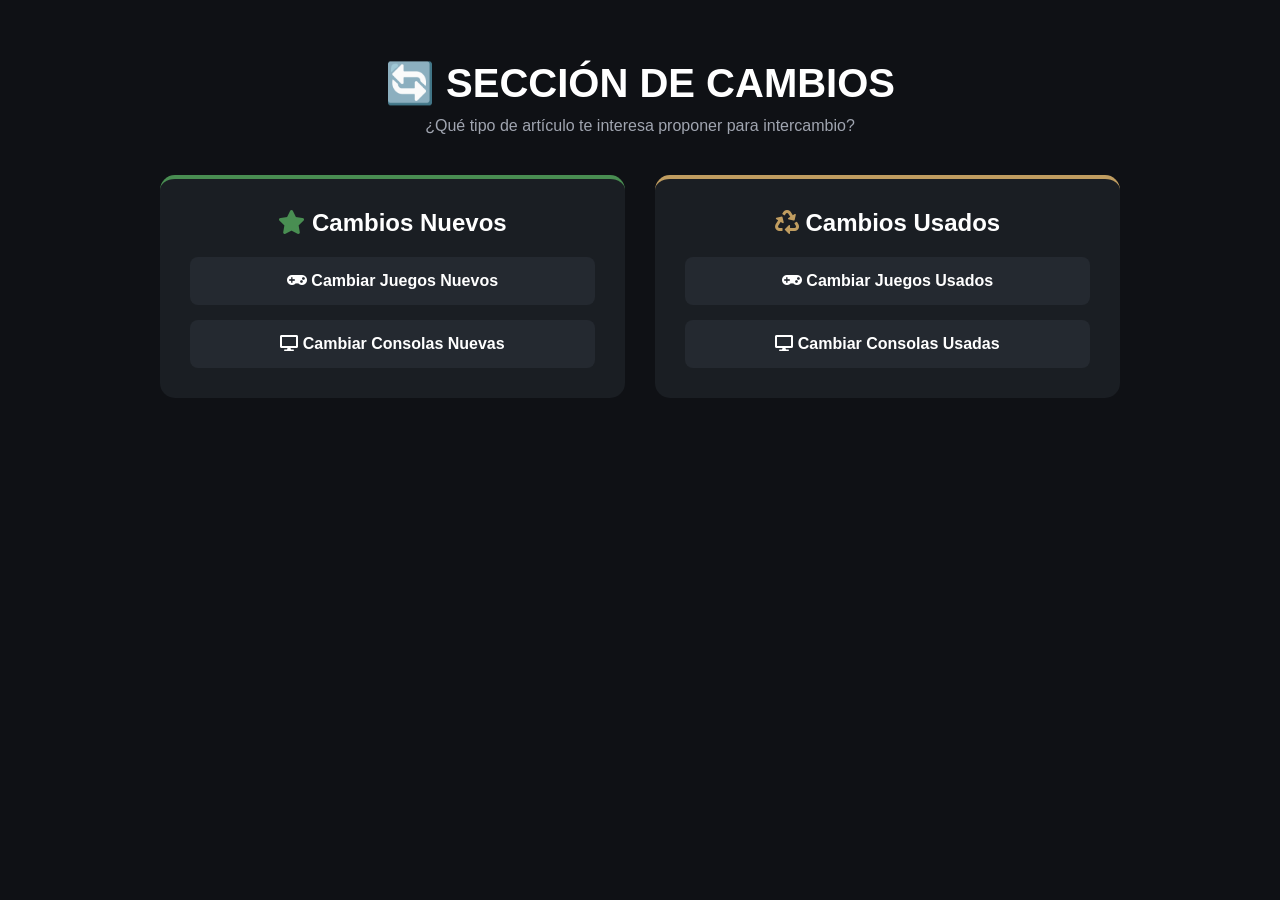
==== cambio.html @ 2360544a "Completados los modulos interactivos de compra, venta y cambio" ====
<!DOCTYPE html>
<html lang="es">
<head>
    <meta charset="UTF-8">
    <meta name="viewport" content="width=device-width, initial-scale=1.0">
    <title>Marketplace - Intercambios | Cambio y Venta EC</title>
    <link rel="stylesheet" href="styles.css">
    <link rel="stylesheet" href="https://cdnjs.cloudflare.com/ajax/libs/font-awesome/5.15.4/css/all.min.css">
</head>
<body>

    <main style="max-width: 1000px; margin: 60px auto; padding: 0 20px; text-align: center;">
        <h1 style="color: white; font-size: 2.5rem; margin-bottom: 10px;">🔄 SECCIÓN DE CAMBIOS</h1>
        <p style="color: #a0a5b0; margin-bottom: 40px;">¿Qué tipo de artículo te interesa proponer para intercambio?</p>

        <div style="display: grid; grid-template-columns: repeat(auto-fit, minmax(300px, 1fr)); gap: 30px;">
            
            <div style="background-color: #1a1e23; padding: 30px; border-radius: 15px; border-top: 4px solid #498e52;">
                <h2 style="color: white; margin-bottom: 20px;"><i class="fas fa-star" style="color: #498e52;"></i> Cambios Nuevos</h2>
                <div style="display: flex; flex-direction: column; gap: 15px;">
                    <a href="cambio-nuevo-juegos.html" style="background-color: #242930; color: white; padding: 15px; border-radius: 8px; text-decoration: none; font-weight: bold; transition: 0.3s; display: block;">
                        <i class="fas fa-gamepad"></i> Cambiar Juegos Nuevos
                    </a>
                    <a href="cambio-nuevo-consolas.html" style="background-color: #242930; color: white; padding: 15px; border-radius: 8px; text-decoration: none; font-weight: bold; transition: 0.3s; display: block;">
                        <i class="fas fa-desktop"></i> Cambiar Consolas Nuevas
                    </a>
                </div>
            </div>

            <div style="background-color: #1a1e23; padding: 30px; border-radius: 15px; border-top: 4px solid #c09d60;">
                <h2 style="color: white; margin-bottom: 20px;"><i class="fas fa-recycle" style="color: #c09d60;"></i> Cambios Usados</h2>
                <div style="display: flex; flex-direction: column; gap: 15px;">
                    <a href="cambio-usado-juegos.html" style="background-color: #242930; color: white; padding: 15px; border-radius: 8px; text-decoration: none; font-weight: bold; transition: 0.3s; display: block;">
                        <i class="fas fa-gamepad"></i> Cambiar Juegos Usados
                    </a>
                    <a href="cambio-usado-consolas.html" style="background-color: #242930; color: white; padding: 15px; border-radius: 8px; text-decoration: none; font-weight: bold; transition: 0.3s; display: block;">
                        <i class="fas fa-desktop"></i> Cambiar Consolas Usadas
                    </a>
                </div>
            </div>

        </div>
    </main>

</body>
</html>
---- styles.css ----
/* CONFIGURACIÓN GENERAL */
* {
    margin: 0;
    padding: 0;
    box-sizing: border-box;
    font-family: 'Segoe UI', Tahoma, Geneva, Verdana, sans-serif;
}

body {
    background-color: #0f1115;
    color: #e2e8f0;
    scroll-behavior: smooth;
}

.container {
    max-width: 1200px;
    margin: 0 auto;
    padding: 40px 20px;
}

h2.section-title {
    text-align: center;
    margin-bottom: 30px;
    font-size: 2rem;
    color: #fff;
    text-transform: uppercase;
    letter-spacing: 1px;
}

/* BARRA DE NAVEGACIÓN */
header {
    background-color: #161b22;
    display: flex;
    justify-content: space-between;
    align-items: center;
    padding: 20px 50px;
    position: sticky;
    top: 0;
    z-index: 100;
    border-bottom: 2px solid #00ff87;
}

.logo h1 {
    font-size: 1.5rem;
    color: #fff;
}

.logo h1 span {
    color: #00ff87;
}

nav ul {
    display: flex;
    list-style: none;
    align-items: center;
}

nav ul li {
    margin-left: 20px;
}

nav ul li a {
    color: #cbd5e1;
    text-decoration: none;
    font-weight: 600;
    transition: color 0.3s;
}

nav ul li a:hover {
    color: #00ff87;
}

.btn-nav {
    background-color: #00ff87;
    color: #0f1115 !important;
    padding: 8px 16px;
    border-radius: 5px;
}

/* SECCIÓN HERO */
.hero {
    background: linear-gradient(rgba(15, 17, 21, 0.8), rgba(15, 17, 21, 0.9)), url('https://via.placeholder.com/1920x1080') no-repeat center center/cover;
    height: 60vh;
    display: flex;
    justify-content: center;
    align-items: center;
    text-align: center;
    padding: 0 20px;
}

.hero-content h2 {
    font-size: 3rem;
    margin-bottom: 15px;
    color: #fff;
}

.hero-content p {
    font-size: 1.2rem;
    margin-bottom: 30px;
    color: #94a3b8;
}

.hero-buttons a {
    text-decoration: none;
    padding: 12px 25px;
    font-weight: bold;
    border-radius: 5px;
    margin: 0 10px;
    display: inline-block;
}

.btn-primary {
    background-color: #00ff87;
    color: #0f1115;
}

.btn-whatsapp {
    background-color: #25d366;
    color: white;
}

/* CARDS DE PRODUCTOS (GRID) */
.grid-productos {
    display: grid;
    grid-template-columns: repeat(auto-fit, minmax(280px, 1fr));
    gap: 25px;
}

.card {
    background-color: #161b22;
    border-radius: 10px;
    overflow: hidden;
    position: relative;
    border: 1px solid #30363d;
    transition: transform 0.3s;
}

.card:hover {
    transform: translateY(-5px);
    border-color: #00ff87;
}

.card img {
    width: 100%;
    height: 200px;
    object-fit: cover;
}

.badge {
    position: absolute;
    top: 10px;
    left: 10px;
    padding: 5px 10px;
    font-size: 0.8rem;
    font-weight: bold;
    border-radius: 3px;
}

.badge.cambio { background-color: #ff9f43; color: #000; }
.badge.nuevo { background-color: #00ff87; color: #000; }
.badge.usado { background-color: #54a0ff; color: #fff; }

.card-info {
    padding: 20px;
}

.card-info h3 {
    margin-bottom: 10px;
    font-size: 1.3rem;
}

.precio {
    color: #00ff87;
    font-size: 1.2rem;
    font-weight: bold;
    margin-bottom: 10px;
}

.descripcion {
    font-size: 0.9rem;
    color: #8b949e;
    margin-bottom: 15px;
    height: 40px;
    overflow: hidden;
}

.btn-card {
    display: block;
    text-align: center;
    background-color: #21262d;
    color: #c9d1d9;
    text-decoration: none;
    padding: 10px;
    border-radius: 5px;
    font-weight: bold;
    border: 1px solid #30363d;
    transition: background 0.3s;
}

.btn-card:hover {
    background-color: #00ff87;
    color: #000;
}

/* SECCIÓN GIFT CARDS */
.giftcards-section {
    background-color: #161b22;
    border-top: 1px solid #30363d;
    border-bottom: 1px solid #30363d;
}

.card-gift {
    background-color: #0f1115;
    padding: 30px;
    text-align: center;
    border-radius: 10px;
    border: 1px solid #30363d;
}

.card-gift i {
    font-size: 3rem;
    color: #00ff87;
    margin-bottom: 15px;
}

.precio-card {
    font-size: 1.5rem;
    color: #fff;
    font-weight: bold;
    margin: 10px 0;
}

/* ZONA BLOG */
.grid-blog {
    display: flex;
    flex-direction: column;
    gap: 30px;
    margin-bottom: 40px;
}

.post-blog {
    background-color: #242930;
    padding: 20px;
    border-radius: 10px;
    border-left: 30px solid #498e52;
    margin-bottom: 0;
    box-sizing: border-box;
    height: auto;
    margin-top: 0;
    margin-left: 0;
    margin-right: 0;
    margin-bottom: 30px;
}

.post-blog h3 {
    margin-bottom: 10px;
}

.post-blog p {
    color: #8b949e;
    font-size: 0.95rem;
    margin-bottom: 15px;
}

.read-more {
    color: #00ff87;
    text-decoration: none;
    font-weight: bold;
}

/* FOOTER */
footer {
    background-color: #090d11;
    text-align: center;
    padding: 20px;
    font-size: 0.9rem;
    color: #8b949e;
    border-top: 1px solid #30363d;
    margin-top: 40px;
}

/* RESPONSIVE PARA CELULARES */
@media (max-width: 768px) {
    header {
        flex-direction: column;
        padding: 15px;
    }
    nav ul {
        margin-top: 15px;
    }
    .hero-content h2 {
        font-size: 2rem;
    }
    .grid-blog {
        grid-template-columns: 1fr;
    }
}
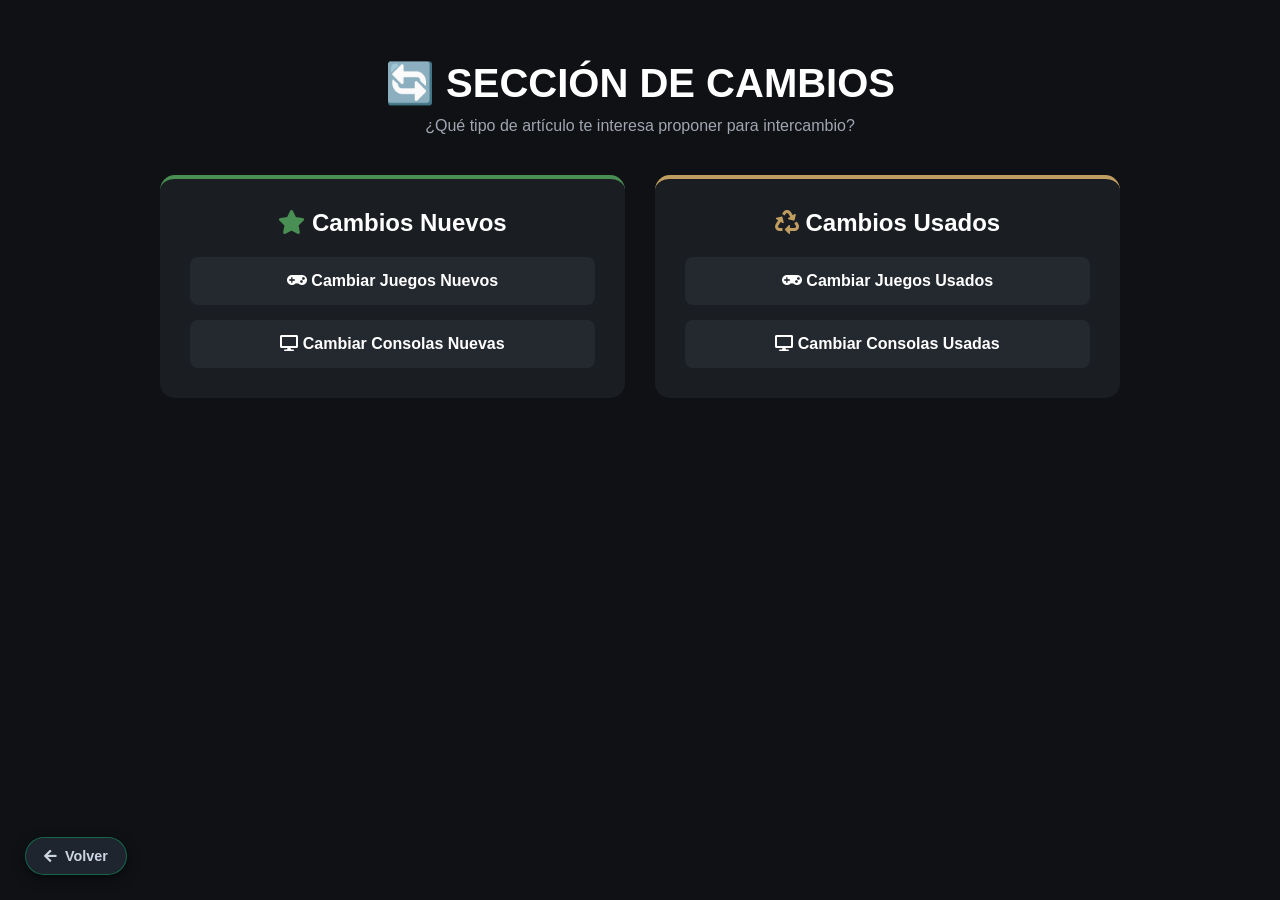
==== commit b13d9b6c: "Agregado botón flotante de retroceso inteligente en subpáginas" ====
--- a/cambio.html
+++ b/cambio.html
@@ -41,6 +41,8 @@
 
         </div>
     </main>
-
+<button onclick="window.history.back();" class="btn-back-floating" title="Volver a la página anterior">
+    <i class="fas fa-arrow-left"></i> Volver
+</button>
 </body>
 </html>
--- a/styles.css
+++ b/styles.css
@@ -295,3 +295,96 @@
         grid-template-columns: 1fr;
     }
 }
+li.dropdown-menu {
+    position: relative;
+    display: inline-block;
+}
+
+.dropdown-content {
+    display: none;             /* Oculto por defecto */
+    position: absolute;
+    top: 100%;                 /* Se posiciona abajo */
+    left: 0;
+    background-color: #1a1e23; /* Tu fondo oscuro */
+    min-width: 220px;          /* Ancho para que respire el texto */
+    box-shadow: 0px 8px 16px rgba(0, 0, 0, 0.6);
+    border-radius: 8px;
+    border: 1px solid #2d343c;
+    z-index: 99999;            /* Que flote por encima de todo */
+    padding: 10px 0;
+}
+
+/* 2. Rompemos el comportamiento horizontal heredado de nav ul li a */
+nav ul li .dropdown-content a {
+    display: flex !important;         /* Alineación icono-texto */
+    flex-direction: row !important;   /* Icono a la izquierda, texto a la derecha */
+    align-items: center !important;
+    justify-content: flex-start !important;
+    color: #cbd5e1 !important;        /* Forzamos el color claro */
+    padding: 12px 20px !important;    /* Espaciado de botón lateral */
+    margin: 0 !important;             /* Eliminamos márgenes raros heredados */
+    font-size: 1.05rem !important;    /* Texto un toque más grande */
+    text-align: left !important;
+    width: 100% !important;           /* Que ocupe todo el ancho de la cajita */
+    box-sizing: border-box !important;
+    transition: all 0.2s ease-in-out;
+}
+
+/* 3. Volvemos locos de grandes a los iconos y los alineamos */
+nav ul li .dropdown-content a i {
+    font-size: 1.4rem !important;     /* ¡Iconos bien grandes! */
+    color: #498e52 !important;        /* Tu verde característico por defecto */
+    width: 25px !important;           /* Espacio fijo para que los textos queden perfectamente alineados */
+    text-align: center !important;
+    margin-right: 10px !important;
+}
+
+/* 4. Efecto hover premium cuando pasas el mouse por cada opción */
+nav ul li .dropdown-content a:hover {
+    background-color: #242930 !important;
+    color: #ffffff !important;         /* El texto resalta a blanco */
+    padding-left: 25px !important;     /* Efecto de desplazamiento lateral */
+}
+
+/* 5. Activación del despliegue al pasar el mouse por encima */
+li.dropdown-menu:hover .dropdown-content {
+    display: block !important;
+}
+a:visited {
+    color: inherit !important;
+}
+/* Botón flotante de retroceso gamer */
+.btn-back-floating {
+    position: fixed;
+    bottom: 25px;
+    left: 25px;
+    background-color: #1e252f;
+    color: #cbd5e1;
+    border: 1px solid rgba(0, 255, 135, 0.3);
+    padding: 10px 18px;
+    border-radius: 30px;
+    font-size: 0.9rem;
+    font-weight: bold;
+    cursor: pointer;
+    display: flex;
+    align-items: center;
+    gap: 8px;
+    z-index: 9999; /* Se asegura de quedar por encima de tarjetas y fondos */
+    transition: all 0.3s ease;
+    box-shadow: 0 4px 12px rgba(0, 0, 0, 0.5);
+    font-family: inherit;
+}
+
+/* Efecto Hover interactivo */
+.btn-back-floating:hover {
+    color: #00ff87;
+    border-color: #00ff87;
+    background-color: #13171c;
+    transform: translateY(-3px);
+    box-shadow: 0 0 15px rgba(0, 255, 135, 0.25);
+}
+
+/* Efecto al presionarlo */
+.btn-back-floating:active {
+    transform: translateY(-1px);
+}
